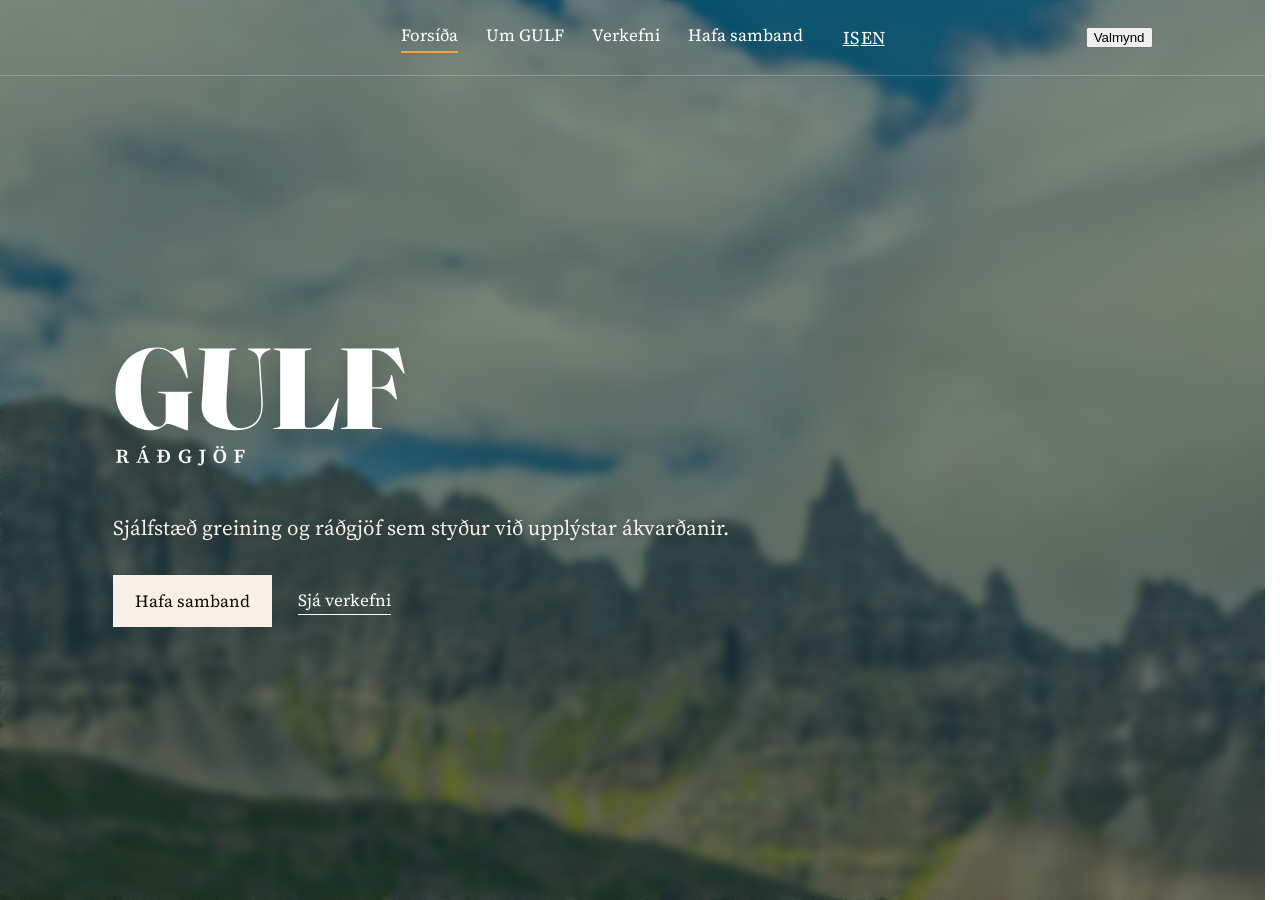
==== src/index.html @ 24c3326d "Name in page titles, LinkedIn on contact page and in structured data Co-Authored-By: Claude Opus 5.5" ====
<!doctype html>
<html lang="is">
<head>
<meta charset="utf-8">
<meta name="viewport" content="width=device-width, initial-scale=1">
<title>GULF ráðgjöf | Gunnar Úlfarsson, hagfræðingur og ráðgjafi</title>
<meta name="description" content="GULF ráðgjöf er ráðgjafarfyrirtæki Gunnars Úlfarssonar hagfræðings, fyrrum aðalhagfræðings Viðskiptaráðs. Efnahagsgreiningar, stefnumótun og stuðningur við ákvarðanir. Independent economic and strategy consulting in Iceland.">
<link rel="canonical" href="https://gulf.is/">
<script type="application/ld+json">{"@context":"https://schema.org","@graph":[{"@type":"ProfessionalService","@id":"https://gulf.is/#gulf","name":"GULF ráðgjöf","url":"https://gulf.is/","email":"gunnar@gulf.is","telephone":"+3548471049","areaServed":"IS","description":"Independent economic and strategy consulting.","founder":{"@id":"https://gulf.is/#gunnar"}},{"@type":"Person","@id":"https://gulf.is/#gunnar","name":"Gunnar Úlfarsson","jobTitle":"Economist and consultant","worksFor":{"@id":"https://gulf.is/#gulf"},"alumniOf":["University of St Andrews","University of Iceland"],"knowsLanguage":["is","en"]}]}</script>
<meta property="og:title" content="GULF ráðgjöf">
<meta property="og:description" content="Independent economic and strategy consulting. Sjálfstæð greining og ráðgjöf sem styður við upplýstar ákvarðanir.">
<meta property="og:type" content="website">
<meta property="og:url" content="https://gulf.is/">
<meta property="og:image" content="https://gulf.is/assets/img/og-image.jpg">
<meta name="twitter:card" content="summary_large_image">
<link rel="icon" href="/favicon.svg" type="image/svg+xml">
<link rel="apple-touch-icon" href="/apple-touch-icon.png">
<meta name="theme-color" content="#0F4C55">
<link rel="stylesheet" href="https://fonts.googleapis.com/css2?family=Fraunces:opsz,wght@9..144,500;9..144,600&family=Source+Serif+4:opsz,wght@8..60,400;8..60,600&display=swap">
<link rel="stylesheet" href="/assets/css/site.css?v=43">
<script src="/assets/js/site.js?v=30" defer></script>
</head>
<body>
<header class="site">
  <div class="wrap">
    <a class="mark" href="#home"><img src="/assets/img/gulf-name.svg" alt="GULF" width="1020" height="305"></a>
    <div class="hright" id="menu">
    <nav class="main" aria-label="Main">
      <a href="#home"><span data-l="en">Home</span><span data-l="is">Forsíða</span></a>
      <a href="#about"><span data-l="en">About</span><span data-l="is">Um GULF</span></a>
      <a href="#cases"><span data-l="en">Cases</span><span data-l="is">Verkefni</span></a>
      <a href="#contact"><span data-l="en">Contact</span><span data-l="is">Hafa samband</span></a>
    </nav>
    <span class="lang" role="group" aria-label="Language"><a href="/" hreflang="is" lang="is" data-set="is">IS</a><a href="/en/" hreflang="en" lang="en" data-set="en">EN</a></span>
    </div>
    <button type="button" class="menu-btn" aria-expanded="false" aria-controls="menu"><i></i><i></i><span class="sr" data-l="en">Menu</span><span class="sr" data-l="is">Valmynd</span></button>
  </div>
</header>

<main>
  <div class="page" id="p-home">
    <section class="hero solo" id="s-home">
      <div class="wrap">
        <div>
          <h1 class="wm"><img src="/assets/img/gulf-wordmark-white.svg" alt="GULF ráðgjöf" width="1020" height="428"></h1>
          <p class="lede"><span data-l="en">Independent economic and strategy consulting.</span><span data-l="is">Sjálfstæð greining og ráðgjöf sem styður við upplýstar ákvarðanir.</span></p>
          <div class="actions">
            <a class="btn" href="#contact"><span data-l="en">Get in touch</span><span data-l="is">Hafa samband</span></a>
            <a class="textlink" href="#cases"><span data-l="en">See selected work</span><span data-l="is">Sjá verkefni</span></a>
          </div>
        </div>
      </div>
    </section>
  </div>
  <div class="page" id="p-about" hidden>
    <section class="sec" id="s-about">
      <div class="wrap">
        <div>
          <h1 class="sr"><span data-l="en">About</span><span data-l="is">Um GULF</span></h1>
          <p class="about-lead"><span data-l="en">GULF works with companies and public bodies on the questions that shape their strategy, bringing independent economic analysis to the decisions that matter.</span><span data-l="is">GULF ráðgjöf veitir greiningu og ráðgjöf sem hjálpar fyrirtækjum og opinberum aðilum að móta stefnu og taka upplýstar ákvarðanir.</span></p>
          <div class="person">
            <h2 class="name">Gunnar Úlfarsson</h2>
            <img class="portrait" src="/assets/img/gunnar.jpg" alt="Gunnar Úlfarsson" width="640" height="800" loading="lazy">
            <div class="bio">
              <p class="b"><span data-l="en">Gunnar Úlfarsson is an economist and the founder of GULF. He has broad experience of economic analysis, the business environment and the workings of central and local government.</span><span data-l="is">Gunnar Úlfarsson er hagfræðingur og stofnandi GULF. Hann hefur víðtæka reynslu af efnahagsgreiningum, rekstrarumhverfi fyrirtækja, og starfsemi ríkis og sveitarfélaga.</span></p>
              <p class="b"><span data-l="en">Gunnar was chief economist of the Iceland Chamber of Commerce and later its deputy director. He has also worked as a consultant at RR ráðgjöf. He holds an MSc in Economics and Finance from the University of St Andrews and a BSc in Economics from the University of Iceland.</span><span data-l="is">Gunnar starfaði sem hagfræðingur Viðskiptaráðs Íslands og síðar sem aðstoðar&shy;framkvæmdastjóri ráðsins. Þá hefur hann starfað sem ráðgjafi hjá RR ráðgjöf. Hann er með meistaragráðu í hagfræði og fjármálum frá St Andrews-háskóla og BS-gráðu í hagfræði frá Háskóla Íslands.</span></p>
              
            </div>
          </div>
        </div>
      </div>
    </section>
  </div>
  <div class="page" id="p-cases" hidden>
    <section class="sec cv" id="s-cases">
      <div class="wrap">
        <div>
          <h1 class="sr"><span data-l="en">Cases</span><span data-l="is">Verkefni</span></h1><p class="cintro"><span data-l="en">Much of GULF’s work is never made public. Here are some examples that have been published on clients’ websites and covered in the media.</span><span data-l="is">Mörg verkefni sem GULF vinnur eru hvergi birt opinberlega. Hér eru dæmi um verkefni sem hafa verið birt á vefsíðum viðskiptavina og fjallað um í fjölmiðlum.</span></p>
          <div class="cases"><article class="cb">
<div class="cb-head"><div><p class="label"><span data-l="en">October 2026</span><span data-l="is">Október 2026</span></p></div>
<div><h2><span data-l="en">Economic impact of a wind farm</span><span data-l="is">Hagræn áhrif vindorkugarðs</span></h2></div>
<div class="cb-fig"><span class="fig"><span data-l="en">ISK 5.5bn</span><span data-l="is">5,5 ma.kr.</span></span><span><span data-l="en">in revenue to the municipality over the life of the project</span><span data-l="is">í tekjur til sveitarfélagsins á líftíma verkefnisins</span></span></div></div>
<div class="cb-body"><dl class="qar"><div><dt><span data-l="en">The question</span><span data-l="is">Spurningin</span></dt><dd><span data-l="en">Qair Ísland plans a wind farm of about 200 MW at Hnotasteinn on Hólaheiði. GULF assessed the economic benefits for the local community, including jobs, revenue and infrastructure in Norðurþing and nearby communities.</span><span data-l="is">Qair Ísland áformar um 200 MW vindorkugarð að Hnotasteini á Hólaheiði. GULF mat efnahagslegan ávinning nærsamfélagsins af verkefninu, þar á meðal áhrif á störf, tekjur og innviði í Norðurþingi og nærliggjandi byggðum.</span></dd></div><div><dt><span data-l="en">Result</span><span data-l="is">Niðurstaða</span></dt><dd><div class="cwrap"><div class="cimgs"><div class="cz" role="button" tabindex="0" aria-pressed="false"><img src="/assets/img/cases/hnotasteinn-15.jpg" width="1467" height="825" loading="lazy" alt="Glæra: störf, tekjur Norðurþings og innviðir"></div><div class="cz" role="button" tabindex="0" aria-pressed="false"><img src="/assets/img/cases/hnotasteinn-34.webp?v=2" width="1920" height="1080" alt="Hreyfimynd: fjölmörg störf gætu skapast til viðbótar í iðnaði vegna orkuframleiðslu Hnotasteins"></div><div class="cz" role="button" tabindex="0" aria-pressed="false"><img src="/assets/img/cases/hnotasteinn-12.jpg" width="1467" height="825" loading="lazy" alt="Glæra: afstaða íbúa til Hnotasteins eftir svæðum"></div></div><button type="button" class="carr prev" aria-label="Fyrri glæra" hidden>&#8249;</button><button type="button" class="carr next" aria-label="Næsta glæra" hidden>&#8250;</button></div><span data-l="en">The wind farm creates about 450 direct person-years of work over its lifetime and brings Norðurþing about ISK 5.5bn in property tax and local income tax. Many indirect and induced jobs would follow on top of that. The project also lays the ground for a stronger grid and better transport in the area, and the added power generation can support new business activity such as data centres and land-based fish farming.</span><span data-l="is">Vindorkugarðurinn skapar um 450 bein ársverk á líftíma sínum og skilar Norðurþingi um 5,5 ma.kr. í fasteignaskatta og útsvarstekjur. Til viðbótar skapast fjölmörg óbein og afleidd störf vegna verkefnisins. Auk þess skapar verkefnið grundvöll fyrir sterkara flutningskerfi og bættar samgöngur á svæðinu. Þá getur aukin orkuöflun stutt við framþróun í atvinnulífi, til dæmis starfsemi eins og gagnaver og landeldi.</span></dd></div><div><dt><span data-l="en">Use</span><span data-l="is">Notkun</span></dt><dd><span data-l="en">The analysis fed into the project’s environmental impact assessment and its open consultation. GULF presented the findings to residents at open meetings in Kópasker and Raufarhöfn.</span><span data-l="is">Greiningin var hluti af umhverfismati verkefnisins og nýttist í opnu samráðsferli. GULF kynnti niðurstöðurnar fyrir íbúum á opnum fundum á Kópaskeri og Raufarhöfn.</span></dd></div></dl><a class="clink" href="https://www.hnotasteinn.is" target="_blank" rel="noopener"><span data-l="en">Read the report</span><span data-l="is">Lesa skýrsluna</span> ↗</a></div>
</article><article class="cb">
<div class="cb-head"><div><p class="label"><span data-l="en">May 2026</span><span data-l="is">Maí 2026</span></p></div>
<div><h2><span data-l="en">The public value of Hugarafl</span><span data-l="is">Samfélagslegt virði Hugarafls</span></h2></div>
<div class="cb-fig"><span class="fig"><span data-l="en">ISK 480m</span><span data-l="is">480 m.kr.</span></span><span><span data-l="en">a year in benefit to the public sector</span><span data-l="is">á ári í ávinning fyrir hið opinbera</span></span></div></div>
<div class="cb-body"><dl class="qar"><div><dt><span data-l="en">The question</span><span data-l="is">Spurningin</span></dt><dd><span data-l="en">Hugarafl is a grassroots organisation of people with mental health challenges, built on recovery-oriented peer support. GULF assessed what its work is worth to the state and municipalities and compared its funding with similar services.</span><span data-l="is">Hugarafl eru grasrótarsamtök fólks með geðrænar áskoranir sem byggja á batamiðaðri jafningjanálgun. GULF mat ávinning ríkis og sveitarfélaga af starfinu og bar fjármögnunina saman við sambærileg úrræði.</span></dd></div><div><dt><span data-l="en">Result</span><span data-l="is">Niðurstaða</span></dt><dd><span data-l="en">The share of users in work, study or other activity rises from 15% to 38% and mental wellbeing improves markedly. The public benefit is about ISK 480m a year, mainly through lower benefit payments and higher tax revenue. Yet funding per user is 55–80% lower than at comparable services.</span><span data-l="is">Hlutfall notenda í virkni fer úr 15% í 38% og andleg líðan batnar verulega. Ávinningur hins opinbera er um 480 m.kr. á ári, einkum vegna lægri bótagreiðslna og aukinna skatttekna. Samt eru framlög á hvern notanda 55–80% lægri en í sambærilegum úrræðum.</span></dd></div><div><dt><span data-l="en">Use</span><span data-l="is">Notkun</span></dt><dd><span data-l="en">The findings were presented at Hugarafl’s open meetings. Since then the report has supported Hugarafl in its dialogue with government, public bodies and the media, with GULF helping to present it.</span><span data-l="is">Niðurstöðurnar voru kynntar á opnum fundum Hugarafls. Síðan hefur skýrslan nýst samtökunum í samskiptum við stjórnvöld, opinbera aðila og fjölmiðla, og GULF hefur meðal annars stutt við kynningu hennar.</span></dd></div></dl><a class="clink" href="https://hugarafl.is/utgefid-efni/virdisgildi-hugarafls" target="_blank" rel="noopener"><span data-l="en">Read the report</span><span data-l="is">Lesa skýrsluna</span> ↗</a></div>
</article></div>
        </div>
      </div>
    </section>
  </div>
  <div class="page" id="p-contact" hidden>
    <section class="sec" id="s-contact">
      <div class="wrap">
        <div>
          <h1 class="sr"><span data-l="en">Contact</span><span data-l="is">Hafa samband</span></h1>
          <dl class="clist">
            <div><dt class="label"><span data-l="en">Email</span><span data-l="is">Netfang</span></dt><dd><a href="mailto:gunnar@gulf.is">gunnar@gulf.is</a></dd></div>
            <div><dt class="label"><span data-l="en">Phone</span><span data-l="is">Sími</span></dt><dd><a href="tel:+3548471049">+354 847 1049</a><a href="tel:+46793155008">+46 79 315 50 08</a></dd></div>
            <div><dt class="label">LinkedIn</dt><dd><a href="https://www.linkedin.com/in/gunnarulfars/" rel="me noopener" target="_blank">linkedin.com/in/gunnarulfars</a></dd></div>
          </dl>
        </div>
      </div>
    </section>
  </div>
</main>

<footer class="site">
  <div class="wrap">
    <span>© 2026 GULF ráðgjöf</span>
  </div>
</footer>
</body>
</html>
---- assets/css/site.css ----
:root {
  --white: #ffffff;
  --paper: #f8f0e6;
  --ink: #100c08;
  --rust: #bc4200;
  --petrol: #0f4c55;
  --saffron: #f2a33a;
  --stone7: #595147;
  --stone5: #91887c;
  --stone2: #e3dbd1;
  --display: "Fraunces", Georgia, "Times New Roman", serif;
  --body: "Source Serif 4", Georgia, "Times New Roman", serif;
  --wrap: 1080px;
  color-scheme: light;
}
* {
  box-sizing: border-box;
}
html {
  scrollbar-gutter: stable;
}
body {
  background: var(--white);
  color: var(--ink);
  font-family: var(--body);
  font-size: 18px;
  line-height: 1.55;
  margin: 0px;
}
a {
  color: inherit;
}
:focus-visible {
  outline: 3px solid var(--rust);
  outline-offset: 3px;
}
.wrap {
  max-width: var(--wrap);
  margin-inline: auto;
  padding-left: max(20px, env(safe-area-inset-left, 0px));
  padding-right: max(20px, env(safe-area-inset-right, 0px));
}
h1,
h2,
h3 {
  font-family: var(--display);
  font-weight: 600;
  text-wrap: balance;
  margin: 0px;
  line-height: 1.1;
}
.label {
  font-size: 13px;
  font-weight: 600;
  letter-spacing: 0.12em;
  text-transform: uppercase;
  color: var(--stone7);
}
header.site {
  border-bottom: 1px solid var(--stone2);
}
header.site .wrap {
  display: flex;
  flex-wrap: wrap;
  gap: 12px 32px;
  align-items: center;
  justify-content: space-between;
  padding-block: 22px;
}
.mark {
  font-family: var(--display);
  font-weight: 600;
  font-size: 30px;
  text-decoration: none;
  letter-spacing: 0.01em;
}
nav.main {
  display: flex;
  flex-wrap: wrap;
  gap: 6px 28px;
  font-size: 17px;
}
nav.main a {
  text-decoration: none;
  padding-bottom: 3px;
  border-bottom: 2px solid transparent;
}
nav.main a[aria-current="page"] {
  border-bottom-color: var(--ink);
}
nav.main a:hover {
  border-bottom-color: var(--stone5);
}
.hero .wrap {
  display: grid;
  grid-template-columns: minmax(0px, 1.5fr) minmax(0px, 1fr);
  gap: 48px;
  align-items: center;
  padding-block: 72px 64px;
}
.hero h1 {
  font-size: clamp(40px, 6vw, 68px);
  letter-spacing: -0.01em;
}
.hero p.lede {
  font-size: 21px;
  color: var(--stone7);
  max-width: 34em;
  margin: 22px 0px 30px;
}
.actions {
  display: flex;
  flex-wrap: wrap;
  gap: 14px 26px;
  align-items: center;
}
.btn {
  display: inline-block;
  background: var(--ink);
  color: var(--white);
  text-decoration: none;
  padding: 13px 22px;
  font-size: 17px;
}
.textlink {
  font-size: 17px;
  text-decoration: none;
  border-bottom: 1px solid currentcolor;
}
.portrait {
  aspect-ratio: 4 / 5;
  max-width: 100%;
  background: var(--paper);
  display: grid;
  place-items: center;
  color: var(--stone7);
  font-size: 15px;
  text-align: center;
  padding: 20px;
}
.cv {
  list-style: none;
  padding: 0px;
  margin: 14px 0px 0px;
}
footer.site {
  border-top: 1px solid var(--stone2);
  margin-top: 24px;
}
footer.site .wrap {
  display: flex;
  flex-wrap: wrap;
  gap: 8px 28px;
  justify-content: space-between;
  padding-block: 28px;
  font-size: 15px;
  color: var(--stone7);
}
footer.site .wrap {
  align-items: baseline;
}
@media (max-width: 760px) {
  .hero .wrap,
  .about,
  .contact {
    grid-template-columns: minmax(0px, 1fr);
    gap: 32px;
  }
  .hero .wrap {
    padding-block: 44px;
  }
  .portrait {
    max-width: 280px;
  }
}
@media (prefers-reduced-motion: no-preference) {
  .page {
    animation: 0.25s ease-out 0s 1 normal none running fade;
  }
  @keyframes fade {
    0% {
      opacity: 0.4;
    }
    100% {
      opacity: 1;
    }
  }
}
.cintro {
  font-size: 19px;
  max-width: 36em;
  margin: -12px 0px 36px;
  color: var(--stone7);
}
.cv .fig {
  font-family: var(--display);
  font-weight: 600;
  line-height: 1;
  color: var(--rust);
  font-variant-numeric: tabular-nums;
}
.cv h3 {
  margin: 0px;
}
.v1list {
  border-top: 3px solid var(--ink);
}
.v1row {
  border-bottom: 1px solid var(--stone2);
}
.v1row summary {
  list-style: none;
  cursor: pointer;
  display: grid;
  grid-template-columns: 200px minmax(0px, 1fr) 220px 24px;
  gap: 28px;
  align-items: start;
  padding: 28px 0px;
}
.v1row summary::-webkit-details-marker {
  display: none;
}
.v1meta {
  display: flex;
  flex-direction: column;
  gap: 6px;
}
.v1client {
  font-size: 15px;
  color: var(--stone7);
}
.v1main {
  display: flex;
  flex-direction: column;
  gap: 8px;
}
.v1main h3 {
  font-size: clamp(21px, 2.3vw, 26px);
}
.v1one {
  font-size: 17px;
  color: var(--stone7);
}
.v1fig {
  display: flex;
  flex-direction: column;
  gap: 6px;
  font-size: 14px;
  line-height: 1.35;
}
.v1fig .fig {
  font-size: 30px;
}
.v1fig-text .fig {
  font-size: 22px;
  line-height: 1.15;
}
.v1more {
  width: 24px;
  height: 24px;
  position: relative;
  margin-top: 4px;
}
.v1more::before,
.v1more::after {
  content: "";
  position: absolute;
  left: 4px;
  right: 4px;
  top: 11px;
  height: 2px;
  background: var(--ink);
  transition: transform 0.2s;
}
.v1more::after {
  transform: rotate(90deg);
}
.v1row[open] .v1more::after {
  transform: rotate(0deg);
}
.v1row summary:hover h3 {
  color: var(--rust);
}
.v1row .qar {
  margin: 0px 0px 32px;
  padding-left: 228px;
}
@media (max-width: 860px) {
  .v1row summary {
    grid-template-columns: minmax(0px, 1fr) 24px;
    gap: 12px 16px;
  }
  .v1meta {
    grid-column: 1 / 2;
    flex-flow: wrap;
    gap: 4px 12px;
    align-items: baseline;
  }
  .v1main {
    grid-column: 1 / 2;
  }
  .v1fig {
    grid-column: 1 / 2;
  }
  .v1more {
    grid-area: 1 / 2;
  }
  .v1row .qar {
    padding-left: 0px;
  }
}
.clist {
  margin: 0px;
  display: grid;
  gap: 28px;
}
.clist > div {
  display: grid;
  gap: 4px;
}
.clist dt {
  margin: 0px;
}
.clist dd {
  margin: 0px;
  display: flex;
  flex-direction: column;
  gap: 2px;
  font-family: var(--body);
  font-size: 20px;
  line-height: 1.45;
}
.clist dd a {
  align-self: flex-start;
  text-decoration: none;
  border-bottom: 1px solid var(--stone2);
  transition:
    border-color 0.15s,
    color 0.15s;
  overflow-wrap: anywhere;
}
.clist dd a:hover {
  color: var(--rust);
  border-bottom-color: var(--rust);
}
#p-about .direct {
  font-family: var(--body);
  font-size: 18px;
  font-weight: 400;
}
body {
  display: flex;
  flex-direction: column;
  min-height: 100svh;
}
body > main {
  flex: 1 0 auto;
}
.hero.solo {
  position: relative;
  overflow: hidden;
  color: rgb(255, 255, 255);
  background: url("../img/hero.jpg") center 78% / cover no-repeat rgb(16, 12, 8);
}
.hero.solo::before {
  content: "";
  position: absolute;
  inset: 0px;
  background:
    linear-gradient(rgba(15, 76, 85, 0.3), rgba(15, 76, 85, 0.3)),
    rgba(16, 12, 8, 0.3);
  -webkit-backdrop-filter: blur(5px);
  backdrop-filter: blur(5px);
}
.hero.solo .wrap {
  position: relative;
  grid-template-columns: minmax(0px, 1fr);
  padding-block: clamp(96px, 12vw, 150px) clamp(150px, 18vw, 230px);
}
.hero.solo h1 {
  color: rgb(255, 255, 255);
  text-shadow: rgba(0, 0, 0, 0.35) 0px 1px 18px;
}
.hero.solo p.lede {
  color: rgb(248, 240, 230);
  text-shadow: rgba(0, 0, 0, 0.4) 0px 1px 10px;
}
.hero.solo .btn {
  background: var(--paper);
  color: var(--ink);
}
.hero.solo .textlink {
  color: rgb(255, 255, 255);
}
.sec .wrap {
  padding-block: 72px;
  display: grid;
  grid-template-columns: 200px minmax(0px, 1fr);
  gap: 24px 48px;
}
.person {
  display: grid;
  grid-template-columns: minmax(0px, 260px) minmax(0px, 1fr);
  gap: 40px;
  align-items: start;
}
.person .name {
  font-family: var(--display);
  font-weight: 600;
  font-size: 26px;
  margin: 0px;
}
.person .role {
  color: var(--stone7);
  margin: 4px 0px 20px;
}
.person p.b {
  margin: 0px 0px 16px;
  max-width: 38em;
}
.direct {
  display: flex;
  flex-wrap: wrap;
  gap: 8px 28px;
  margin-top: 22px;
  font-family: var(--display);
  font-size: 20px;
  font-weight: 500;
}
.direct a,
.cdetails .v a {
  text-decoration: none;
  border-bottom: 1px solid var(--stone5);
}
@media (max-width: 760px) {
  .sec .wrap {
    grid-template-columns: minmax(0px, 1fr);
    padding-block: 52px;
  }
  .person {
    grid-template-columns: minmax(0px, 1fr);
  }
  .person .portrait {
    max-width: 220px;
  }
}
.qar {
  margin: 10px 0px 0px;
  display: grid;
  gap: 14px;
}
.qar dt {
  font-size: 12px;
  font-weight: 600;
  letter-spacing: 0.12em;
  text-transform: uppercase;
  color: var(--stone7);
}
.qar dd {
  margin: 3px 0px 0px;
  max-width: 44em;
}
.sec .wrap {
  grid-template-columns: minmax(0px, 1fr) !important;
}
.ptitle {
  font-size: clamp(36px, 5vw, 54px);
  margin-bottom: 28px;
}
#p-home .hero.solo .wrap {
  padding-block: clamp(110px, 14vw, 180px) clamp(170px, 20vw, 260px);
}
#p-home .hero.solo .wrap.clients-in {
  display: flex;
  flex-direction: row;
  padding-block: 16px;
  padding-top: 16px;
  padding-bottom: 16px;
}
@media (max-width: 600px) {
  #p-home .hero.solo .wrap.clients-in {
    flex-direction: column;
    align-items: flex-start;
    gap: 8px;
  }
}
.clients {
  position: relative;
  z-index: 1;
  background: rgba(16, 12, 8, 0.55);
  border-top: 1px solid rgba(255, 255, 255, 0.18);
}
.clients-in {
  display: flex;
  align-items: center;
  gap: 28px;
  padding-block: 16px;
}
.clabel {
  flex: 0 0 auto;
  font-size: 12px;
  font-weight: 600;
  letter-spacing: 0.12em;
  text-transform: uppercase;
  color: rgba(255, 255, 255, 0.75);
}
.track-wrap {
  flex: 1 1 0%;
  min-width: 0px;
  overflow: hidden;
  -webkit-mask-image: linear-gradient(
    90deg,
    transparent,
    rgb(0, 0, 0) 6%,
    rgb(0, 0, 0) 94%,
    transparent
  );
  mask-image: linear-gradient(
    90deg,
    transparent,
    rgb(0, 0, 0) 6%,
    rgb(0, 0, 0) 94%,
    transparent
  );
}
.track {
  list-style: none;
  margin: 0px;
  padding: 0px;
  display: flex;
  gap: 72px;
  width: max-content;
  animation: 40s linear 0s infinite normal none running roll;
}
.track {
  align-items: center;
  gap: 0px;
}
.track li {
  flex: 0 0 auto;
  background: center center / contain no-repeat;
  margin-right: 72px;
}
@media (prefers-reduced-motion: reduce) {
  .track li {
    margin-right: 0px;
  }
}
.track li a {
  display: block;
  width: 100%;
  height: 100%;
  transition: opacity 0.15s;
}
.track li a:hover {
  opacity: 0.75;
}
.track li.lg-qair {
  background-image: url("../img/clients/qair.svg");
  height: 36px;
  width: 95.2px;
}
.track li.lg-sfs {
  background-image: url("../img/clients/sfs.svg");
  height: 30px;
  width: 148px;
}
.track li.lg-hugarafl {
  background-image: url("../img/clients/hugarafl.svg");
  height: 30px;
  width: 180.3px;
}
.track li.lg-memmm {
  background-image: url("../img/clients/memmm.svg");
  height: 36px;
  width: 129.5px;
}
.track li.lg-raudikrossinn {
  background-image: url("../img/clients/raudikrossinn.svg");
  height: 38px;
  width: 173.6px;
}
.clients:hover .track {
  animation-play-state: paused;
}
@keyframes roll {
  0% {
    transform: translateX(0px);
  }
  100% {
    transform: translateX(-50%);
  }
}
@media (prefers-reduced-motion: reduce) {
  .track {
    animation: auto ease 0s 1 normal none running none;
    flex-wrap: wrap;
    width: auto;
    gap: 12px 32px;
  }
  .track li:nth-child(n + 6) {
    display: none;
  }
  .track-wrap {
    -webkit-mask-image: none;
    mask-image: none;
  }
}
@media (max-width: 600px) {
  .clients-in {
    flex-direction: column;
    align-items: flex-start;
    gap: 8px;
  }
  .track-wrap {
    width: 100%;
  }
}
#p-home .hero.solo .wrap:not(.clients-in) {
  padding-block: clamp(110px, 14vw, 180px) clamp(130px, 16vw, 210px);
}
body.home header.site {
  position: absolute;
  top: 0px;
  left: 0px;
  right: 0px;
  z-index: 5;
  background: transparent;
  border-bottom-color: rgba(255, 255, 255, 0.22);
  color: rgb(255, 255, 255);
}
body.home header.site .mark {
  color: rgb(255, 255, 255);
}
body.home nav.main a[aria-current="page"] {
  border-bottom-color: var(--saffron);
}
body.home nav.main a:hover {
  border-bottom-color: rgba(255, 255, 255, 0.6);
}
#p-home .hero.solo {
  min-height: 100svh;
  display: flex;
  flex-direction: column;
}
#p-home .hero.solo > .wrap:not(.clients-in) {
  flex: 1 1 0%;
  display: flex;
  align-items: center;
  width: 100%;
  padding-block: clamp(120px, 16vh, 170px) clamp(48px, 8vh, 96px);
}
#p-home .hero.solo .clients {
  flex: 0 0 auto;
}
body.home footer.site {
  margin-top: 0px;
}
html:not([lang="is"]) [data-l="is"],
html[lang="is"] [data-l="en"] {
  display: none;
}
.lang {
  display: inline-flex;
  gap: 2px;
  margin-left: 6px;
  align-items: center;
}
.lang button {
  font-style: inherit;
  font-variant: inherit;
  font-weight: inherit;
  font-stretch: inherit;
  line-height: inherit;
  font-family: inherit;
  font-optical-sizing: inherit;
  font-size-adjust: inherit;
  font-kerning: inherit;
  font-feature-settings: inherit;
  font-variation-settings: inherit;
  font-size: 14px;
  letter-spacing: 0.06em;
  background: none;
  border: 0px;
  color: inherit;
  opacity: 0.6;
  padding: 2px 5px;
  cursor: pointer;
}
.lang button[aria-pressed="true"] {
  opacity: 1;
  text-decoration: underline;
  text-underline-offset: 4px;
}
.lang button:hover {
  opacity: 1;
}
.hero.solo h1.wm {
  display: flex;
  flex-direction: column;
  gap: 0px;
  line-height: 0.92;
  text-shadow: rgba(0, 0, 0, 0.3) 0px 1px 24px;
}
.hero.solo h1.wm + p.lede {
  margin-top: 30px;
}
body.home header.site .mark {
  visibility: hidden;
}
.hero.solo h1.wm {
  display: block;
  margin: 0px;
}
.hero.solo h1.wm img {
  display: block;
  width: clamp(170px, 23vw, 310px);
  height: auto;
  filter: drop-shadow(rgba(0, 0, 0, 0.25) 0px 1px 18px);
}
.hero.solo h1.wm + p.lede {
  margin-top: clamp(28px, 4vw, 44px);
}
#p-home p.lede {
  max-width: 41em;
}
#p-home p.lede {
  display: grid;
}
#p-home p.lede > [data-l] {
  grid-area: 1 / 1;
  display: block;
}
html:not([lang="is"]) #p-home p.lede > [data-l="is"],
html[lang="is"] #p-home p.lede > [data-l="en"] {
  display: block;
  visibility: hidden;
}
header.site .mark {
  display: block;
  line-height: 0;
}
header.site .mark img {
  height: 26px;
  width: auto;
}
.hright {
  display: flex;
  align-items: center;
  gap: 12px 34px;
}
@media (max-width: 640px) {
  header.site .wrap {
    display: grid;
    grid-template-columns: 1fr auto;
    grid-template-areas: "mark lang" "nav nav";
    gap: 14px 12px;
    padding-block: 16px 12px;
  }
  .hright {
    display: contents;
  }
  header.site .mark {
    grid-area: mark;
  }
  header.site .mark img {
    height: 22px;
  }
  .lang {
    grid-area: lang;
    margin-left: 0px;
  }
  nav.main {
    grid-area: nav;
    flex-wrap: nowrap;
    justify-content: space-between;
    gap: 0px 10px;
    font-size: clamp(13.5px, 4vw, 15.5px);
    overflow-x: auto;
    scrollbar-width: none;
  }
  nav.main a {
    white-space: nowrap;
  }
  #p-home .hero.solo > .wrap:not(.clients-in) {
    padding-top: 118px;
  }
}
footer.site {
  border-top: 0px;
  background: transparent;
}
footer.site .wrap {
  padding-block: 18px 22px;
  font-size: 14px;
  color: var(--stone5);
}
body.home footer.site {
  display: none;
}
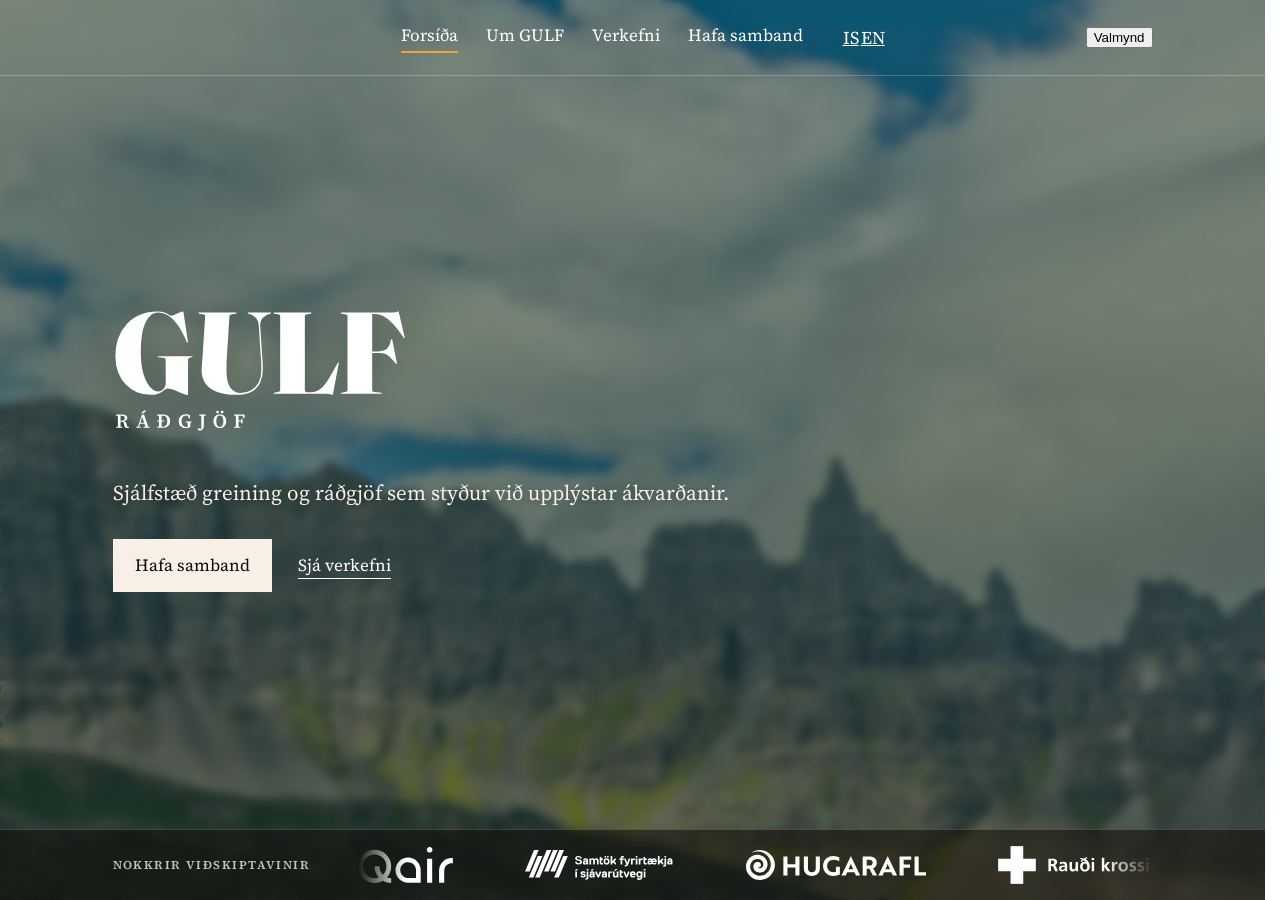
==== commit 385adb65: "Client logo bar back, on test.gulf.is only test.gulf.is serves a test build (public/_test/) instead " ====
--- a/src/index.html
+++ b/src/index.html
@@ -17,7 +17,7 @@
 <link rel="apple-touch-icon" href="/apple-touch-icon.png">
 <meta name="theme-color" content="#0F4C55">
 <link rel="stylesheet" href="https://fonts.googleapis.com/css2?family=Fraunces:opsz,wght@9..144,500;9..144,600&family=Source+Serif+4:opsz,wght@8..60,400;8..60,600&display=swap">
-<link rel="stylesheet" href="/assets/css/site.css?v=43">
+<link rel="stylesheet" href="/assets/css/site.css?v=44">
 <script src="/assets/js/site.js?v=30" defer></script>
 </head>
 <body>
@@ -50,6 +50,14 @@
           </div>
         </div>
       </div>
+      <!--test-only-->
+      <div class="clients" aria-label="Selected clients">
+        <div class="wrap clients-in">
+          <span class="clabel"><span data-l="en">Selected clients</span><span data-l="is">Nokkrir viðskiptavinir</span></span>
+          <div class="track-wrap"><ul class="track"><li class="lg-qair"><a href="https://qair.is/" target="_blank" rel="noopener" aria-label="Qair"></a></li><li class="lg-sfs"><a href="https://sfs.is/" target="_blank" rel="noopener" aria-label="SFS"></a></li><li class="lg-hugarafl"><a href="https://hugarafl.is/" target="_blank" rel="noopener" aria-label="Hugarafl"></a></li><li class="lg-raudikrossinn"><a href="https://www.raudikrossinn.is/" target="_blank" rel="noopener" aria-label="Rauði krossinn"></a></li><li class="lg-memmm"><a href="https://memmm.is/" target="_blank" rel="noopener" aria-label="Memmm"></a></li><li class="lg-qair"><a href="https://qair.is/" target="_blank" rel="noopener" aria-label="Qair" tabindex="-1" aria-hidden="true"></a></li><li class="lg-sfs"><a href="https://sfs.is/" target="_blank" rel="noopener" aria-label="SFS" tabindex="-1" aria-hidden="true"></a></li><li class="lg-hugarafl"><a href="https://hugarafl.is/" target="_blank" rel="noopener" aria-label="Hugarafl" tabindex="-1" aria-hidden="true"></a></li><li class="lg-raudikrossinn"><a href="https://www.raudikrossinn.is/" target="_blank" rel="noopener" aria-label="Rauði krossinn" tabindex="-1" aria-hidden="true"></a></li><li class="lg-memmm"><a href="https://memmm.is/" target="_blank" rel="noopener" aria-label="Memmm" tabindex="-1" aria-hidden="true"></a></li><li class="lg-qair"><a href="https://qair.is/" target="_blank" rel="noopener" aria-label="Qair" tabindex="-1" aria-hidden="true"></a></li><li class="lg-sfs"><a href="https://sfs.is/" target="_blank" rel="noopener" aria-label="SFS" tabindex="-1" aria-hidden="true"></a></li><li class="lg-hugarafl"><a href="https://hugarafl.is/" target="_blank" rel="noopener" aria-label="Hugarafl" tabindex="-1" aria-hidden="true"></a></li><li class="lg-raudikrossinn"><a href="https://www.raudikrossinn.is/" target="_blank" rel="noopener" aria-label="Rauði krossinn" tabindex="-1" aria-hidden="true"></a></li><li class="lg-memmm"><a href="https://memmm.is/" target="_blank" rel="noopener" aria-label="Memmm" tabindex="-1" aria-hidden="true"></a></li><li class="lg-qair"><a href="https://qair.is/" target="_blank" rel="noopener" aria-label="Qair" tabindex="-1" aria-hidden="true"></a></li><li class="lg-sfs"><a href="https://sfs.is/" target="_blank" rel="noopener" aria-label="SFS" tabindex="-1" aria-hidden="true"></a></li><li class="lg-hugarafl"><a href="https://hugarafl.is/" target="_blank" rel="noopener" aria-label="Hugarafl" tabindex="-1" aria-hidden="true"></a></li><li class="lg-raudikrossinn"><a href="https://www.raudikrossinn.is/" target="_blank" rel="noopener" aria-label="Rauði krossinn" tabindex="-1" aria-hidden="true"></a></li><li class="lg-memmm"><a href="https://memmm.is/" target="_blank" rel="noopener" aria-label="Memmm" tabindex="-1" aria-hidden="true"></a></li><li class="lg-qair"><a href="https://qair.is/" target="_blank" rel="noopener" aria-label="Qair" tabindex="-1" aria-hidden="true"></a></li><li class="lg-sfs"><a href="https://sfs.is/" target="_blank" rel="noopener" aria-label="SFS" tabindex="-1" aria-hidden="true"></a></li><li class="lg-hugarafl"><a href="https://hugarafl.is/" target="_blank" rel="noopener" aria-label="Hugarafl" tabindex="-1" aria-hidden="true"></a></li><li class="lg-raudikrossinn"><a href="https://www.raudikrossinn.is/" target="_blank" rel="noopener" aria-label="Rauði krossinn" tabindex="-1" aria-hidden="true"></a></li><li class="lg-memmm"><a href="https://memmm.is/" target="_blank" rel="noopener" aria-label="Memmm" tabindex="-1" aria-hidden="true"></a></li><li class="lg-qair"><a href="https://qair.is/" target="_blank" rel="noopener" aria-label="Qair" tabindex="-1" aria-hidden="true"></a></li><li class="lg-sfs"><a href="https://sfs.is/" target="_blank" rel="noopener" aria-label="SFS" tabindex="-1" aria-hidden="true"></a></li><li class="lg-hugarafl"><a href="https://hugarafl.is/" target="_blank" rel="noopener" aria-label="Hugarafl" tabindex="-1" aria-hidden="true"></a></li><li class="lg-raudikrossinn"><a href="https://www.raudikrossinn.is/" target="_blank" rel="noopener" aria-label="Rauði krossinn" tabindex="-1" aria-hidden="true"></a></li><li class="lg-memmm"><a href="https://memmm.is/" target="_blank" rel="noopener" aria-label="Memmm" tabindex="-1" aria-hidden="true"></a></li></ul></div>
+        </div>
+      </div>
+      <!--/test-only-->
     </section>
   </div>
   <div class="page" id="p-about" hidden>
@@ -96,7 +104,7 @@
       <div class="wrap">
         <div>
           <h1 class="sr"><span data-l="en">Contact</span><span data-l="is">Hafa samband</span></h1>
-          <dl class="clist">
+          <dl class="clist" data-nosnippet>
             <div><dt class="label"><span data-l="en">Email</span><span data-l="is">Netfang</span></dt><dd><a href="mailto:gunnar@gulf.is">gunnar@gulf.is</a></dd></div>
             <div><dt class="label"><span data-l="en">Phone</span><span data-l="is">Sími</span></dt><dd><a href="tel:+3548471049">+354 847 1049</a><a href="tel:+46793155008">+46 79 315 50 08</a></dd></div>
             <div><dt class="label">LinkedIn</dt><dd><a href="https://www.linkedin.com/in/gunnarulfars/" rel="me noopener" target="_blank">linkedin.com/in/gunnarulfars</a></dd></div>
@@ -107,7 +115,7 @@
   </div>
 </main>
 
-<footer class="site">
+<footer class="site" data-nosnippet>
   <div class="wrap">
     <span>© 2026 GULF ráðgjöf</span>
   </div>
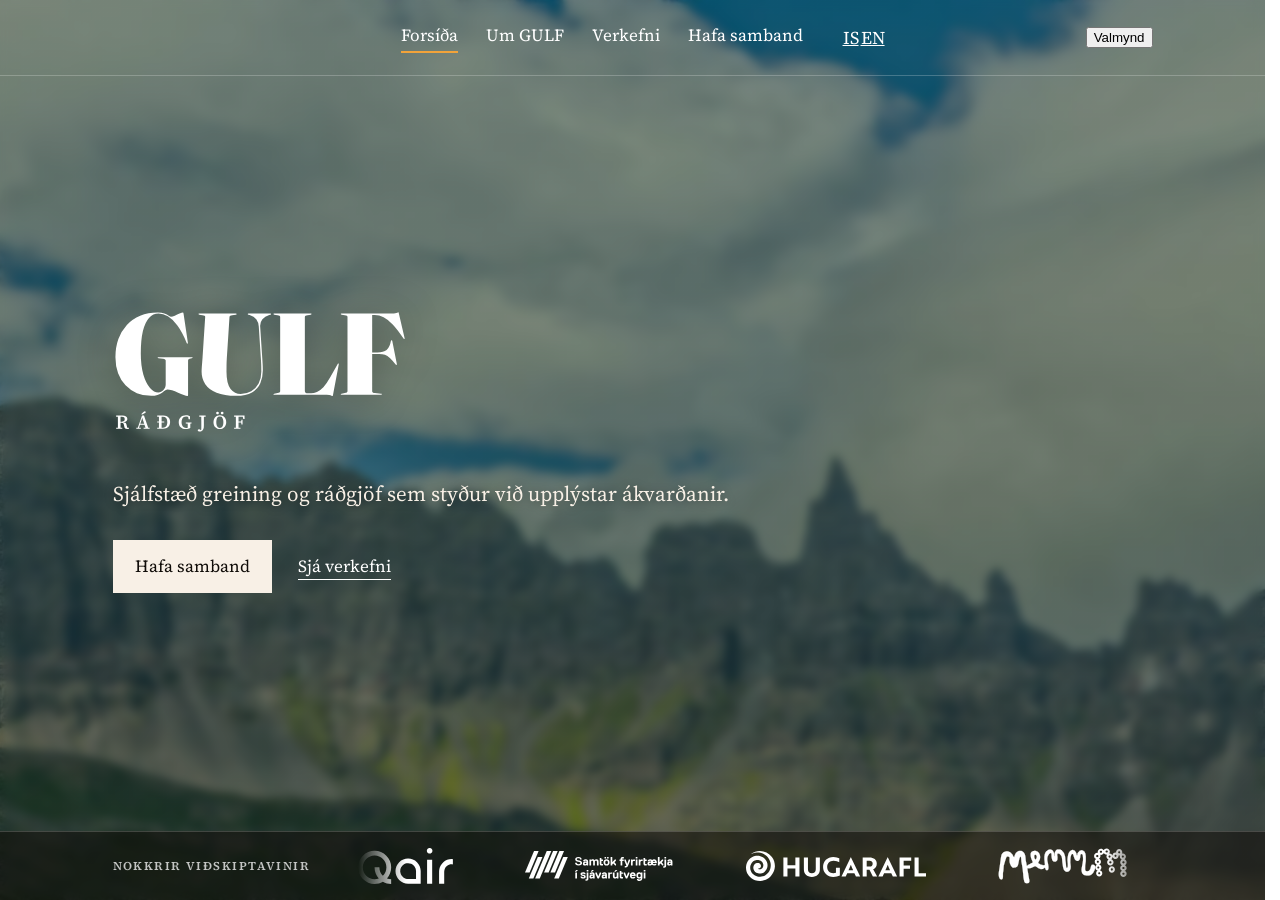
==== commit ff0f999d: "Go live: client logo bar and test-only tweaks on gulf.is, without Rauði krossinn Co-Authored-By: Cla" ====
--- a/src/index.html
+++ b/src/index.html
@@ -17,8 +17,9 @@
 <link rel="apple-touch-icon" href="/apple-touch-icon.png">
 <meta name="theme-color" content="#0F4C55">
 <link rel="stylesheet" href="https://fonts.googleapis.com/css2?family=Fraunces:opsz,wght@9..144,500;9..144,600&family=Source+Serif+4:opsz,wght@8..60,400;8..60,600&display=swap">
-<link rel="stylesheet" href="/assets/css/site.css?v=44">
-<script src="/assets/js/site.js?v=30" defer></script>
+<link rel="stylesheet" href="/assets/css/site.css?v=45">
+<script src="/assets/js/site.js?v=31" defer></script>
+<style>.cz::after,.ico{display:none}</style>
 </head>
 <body>
 <header class="site">
@@ -50,14 +51,12 @@
           </div>
         </div>
       </div>
-      <!--test-only-->
       <div class="clients" aria-label="Selected clients">
         <div class="wrap clients-in">
           <span class="clabel"><span data-l="en">Selected clients</span><span data-l="is">Nokkrir viðskiptavinir</span></span>
-          <div class="track-wrap"><ul class="track"><li class="lg-qair"><a href="https://qair.is/" target="_blank" rel="noopener" aria-label="Qair"></a></li><li class="lg-sfs"><a href="https://sfs.is/" target="_blank" rel="noopener" aria-label="SFS"></a></li><li class="lg-hugarafl"><a href="https://hugarafl.is/" target="_blank" rel="noopener" aria-label="Hugarafl"></a></li><li class="lg-raudikrossinn"><a href="https://www.raudikrossinn.is/" target="_blank" rel="noopener" aria-label="Rauði krossinn"></a></li><li class="lg-memmm"><a href="https://memmm.is/" target="_blank" rel="noopener" aria-label="Memmm"></a></li><li class="lg-qair"><a href="https://qair.is/" target="_blank" rel="noopener" aria-label="Qair" tabindex="-1" aria-hidden="true"></a></li><li class="lg-sfs"><a href="https://sfs.is/" target="_blank" rel="noopener" aria-label="SFS" tabindex="-1" aria-hidden="true"></a></li><li class="lg-hugarafl"><a href="https://hugarafl.is/" target="_blank" rel="noopener" aria-label="Hugarafl" tabindex="-1" aria-hidden="true"></a></li><li class="lg-raudikrossinn"><a href="https://www.raudikrossinn.is/" target="_blank" rel="noopener" aria-label="Rauði krossinn" tabindex="-1" aria-hidden="true"></a></li><li class="lg-memmm"><a href="https://memmm.is/" target="_blank" rel="noopener" aria-label="Memmm" tabindex="-1" aria-hidden="true"></a></li><li class="lg-qair"><a href="https://qair.is/" target="_blank" rel="noopener" aria-label="Qair" tabindex="-1" aria-hidden="true"></a></li><li class="lg-sfs"><a href="https://sfs.is/" target="_blank" rel="noopener" aria-label="SFS" tabindex="-1" aria-hidden="true"></a></li><li class="lg-hugarafl"><a href="https://hugarafl.is/" target="_blank" rel="noopener" aria-label="Hugarafl" tabindex="-1" aria-hidden="true"></a></li><li class="lg-raudikrossinn"><a href="https://www.raudikrossinn.is/" target="_blank" rel="noopener" aria-label="Rauði krossinn" tabindex="-1" aria-hidden="true"></a></li><li class="lg-memmm"><a href="https://memmm.is/" target="_blank" rel="noopener" aria-label="Memmm" tabindex="-1" aria-hidden="true"></a></li><li class="lg-qair"><a href="https://qair.is/" target="_blank" rel="noopener" aria-label="Qair" tabindex="-1" aria-hidden="true"></a></li><li class="lg-sfs"><a href="https://sfs.is/" target="_blank" rel="noopener" aria-label="SFS" tabindex="-1" aria-hidden="true"></a></li><li class="lg-hugarafl"><a href="https://hugarafl.is/" target="_blank" rel="noopener" aria-label="Hugarafl" tabindex="-1" aria-hidden="true"></a></li><li class="lg-raudikrossinn"><a href="https://www.raudikrossinn.is/" target="_blank" rel="noopener" aria-label="Rauði krossinn" tabindex="-1" aria-hidden="true"></a></li><li class="lg-memmm"><a href="https://memmm.is/" target="_blank" rel="noopener" aria-label="Memmm" tabindex="-1" aria-hidden="true"></a></li><li class="lg-qair"><a href="https://qair.is/" target="_blank" rel="noopener" aria-label="Qair" tabindex="-1" aria-hidden="true"></a></li><li class="lg-sfs"><a href="https://sfs.is/" target="_blank" rel="noopener" aria-label="SFS" tabindex="-1" aria-hidden="true"></a></li><li class="lg-hugarafl"><a href="https://hugarafl.is/" target="_blank" rel="noopener" aria-label="Hugarafl" tabindex="-1" aria-hidden="true"></a></li><li class="lg-raudikrossinn"><a href="https://www.raudikrossinn.is/" target="_blank" rel="noopener" aria-label="Rauði krossinn" tabindex="-1" aria-hidden="true"></a></li><li class="lg-memmm"><a href="https://memmm.is/" target="_blank" rel="noopener" aria-label="Memmm" tabindex="-1" aria-hidden="true"></a></li><li class="lg-qair"><a href="https://qair.is/" target="_blank" rel="noopener" aria-label="Qair" tabindex="-1" aria-hidden="true"></a></li><li class="lg-sfs"><a href="https://sfs.is/" target="_blank" rel="noopener" aria-label="SFS" tabindex="-1" aria-hidden="true"></a></li><li class="lg-hugarafl"><a href="https://hugarafl.is/" target="_blank" rel="noopener" aria-label="Hugarafl" tabindex="-1" aria-hidden="true"></a></li><li class="lg-raudikrossinn"><a href="https://www.raudikrossinn.is/" target="_blank" rel="noopener" aria-label="Rauði krossinn" tabindex="-1" aria-hidden="true"></a></li><li class="lg-memmm"><a href="https://memmm.is/" target="_blank" rel="noopener" aria-label="Memmm" tabindex="-1" aria-hidden="true"></a></li></ul></div>
+          <div class="track-wrap"><ul class="track"><li class="lg-qair"><a href="https://qair.is/" target="_blank" rel="noopener" aria-label="Qair"></a></li><li class="lg-sfs"><a href="https://sfs.is/" target="_blank" rel="noopener" aria-label="SFS"></a></li><li class="lg-hugarafl"><a href="https://hugarafl.is/" target="_blank" rel="noopener" aria-label="Hugarafl"></a></li><li class="lg-memmm"><a href="https://memmm.is/" target="_blank" rel="noopener" aria-label="Memmm"></a></li><li class="lg-qair"><a href="https://qair.is/" target="_blank" rel="noopener" aria-label="Qair" tabindex="-1" aria-hidden="true"></a></li><li class="lg-sfs"><a href="https://sfs.is/" target="_blank" rel="noopener" aria-label="SFS" tabindex="-1" aria-hidden="true"></a></li><li class="lg-hugarafl"><a href="https://hugarafl.is/" target="_blank" rel="noopener" aria-label="Hugarafl" tabindex="-1" aria-hidden="true"></a></li><li class="lg-memmm"><a href="https://memmm.is/" target="_blank" rel="noopener" aria-label="Memmm" tabindex="-1" aria-hidden="true"></a></li><li class="lg-qair"><a href="https://qair.is/" target="_blank" rel="noopener" aria-label="Qair" tabindex="-1" aria-hidden="true"></a></li><li class="lg-sfs"><a href="https://sfs.is/" target="_blank" rel="noopener" aria-label="SFS" tabindex="-1" aria-hidden="true"></a></li><li class="lg-hugarafl"><a href="https://hugarafl.is/" target="_blank" rel="noopener" aria-label="Hugarafl" tabindex="-1" aria-hidden="true"></a></li><li class="lg-memmm"><a href="https://memmm.is/" target="_blank" rel="noopener" aria-label="Memmm" tabindex="-1" aria-hidden="true"></a></li><li class="lg-qair"><a href="https://qair.is/" target="_blank" rel="noopener" aria-label="Qair" tabindex="-1" aria-hidden="true"></a></li><li class="lg-sfs"><a href="https://sfs.is/" target="_blank" rel="noopener" aria-label="SFS" tabindex="-1" aria-hidden="true"></a></li><li class="lg-hugarafl"><a href="https://hugarafl.is/" target="_blank" rel="noopener" aria-label="Hugarafl" tabindex="-1" aria-hidden="true"></a></li><li class="lg-memmm"><a href="https://memmm.is/" target="_blank" rel="noopener" aria-label="Memmm" tabindex="-1" aria-hidden="true"></a></li><li class="lg-qair"><a href="https://qair.is/" target="_blank" rel="noopener" aria-label="Qair" tabindex="-1" aria-hidden="true"></a></li><li class="lg-sfs"><a href="https://sfs.is/" target="_blank" rel="noopener" aria-label="SFS" tabindex="-1" aria-hidden="true"></a></li><li class="lg-hugarafl"><a href="https://hugarafl.is/" target="_blank" rel="noopener" aria-label="Hugarafl" tabindex="-1" aria-hidden="true"></a></li><li class="lg-memmm"><a href="https://memmm.is/" target="_blank" rel="noopener" aria-label="Memmm" tabindex="-1" aria-hidden="true"></a></li><li class="lg-qair"><a href="https://qair.is/" target="_blank" rel="noopener" aria-label="Qair" tabindex="-1" aria-hidden="true"></a></li><li class="lg-sfs"><a href="https://sfs.is/" target="_blank" rel="noopener" aria-label="SFS" tabindex="-1" aria-hidden="true"></a></li><li class="lg-hugarafl"><a href="https://hugarafl.is/" target="_blank" rel="noopener" aria-label="Hugarafl" tabindex="-1" aria-hidden="true"></a></li><li class="lg-memmm"><a href="https://memmm.is/" target="_blank" rel="noopener" aria-label="Memmm" tabindex="-1" aria-hidden="true"></a></li></ul></div>
         </div>
       </div>
-      <!--/test-only-->
     </section>
   </div>
   <div class="page" id="p-about" hidden>
@@ -65,13 +64,13 @@
       <div class="wrap">
         <div>
           <h1 class="sr"><span data-l="en">About</span><span data-l="is">Um GULF</span></h1>
-          <p class="about-lead"><span data-l="en">GULF works with companies and public bodies on the questions that shape their strategy, bringing independent economic analysis to the decisions that matter.</span><span data-l="is">GULF ráðgjöf veitir greiningu og ráðgjöf sem hjálpar fyrirtækjum og opinberum aðilum að móta stefnu og taka upplýstar ákvarðanir.</span></p>
+          <p class="about-lead"><span data-l="en">GULF advisory offers analysis and advice that help companies and public bodies make well-informed decisions.</span><span data-l="is">GULF ráðgjöf veitir greiningu og ráðgjöf sem hjálpar fyrirtækjum og opinberum aðilum að móta stefnu og taka upplýstar ákvarðanir.</span></p>
           <div class="person">
             <h2 class="name">Gunnar Úlfarsson</h2>
             <img class="portrait" src="/assets/img/gunnar.jpg" alt="Gunnar Úlfarsson" width="640" height="800" loading="lazy">
             <div class="bio">
-              <p class="b"><span data-l="en">Gunnar Úlfarsson is an economist and the founder of GULF. He has broad experience of economic analysis, the business environment and the workings of central and local government.</span><span data-l="is">Gunnar Úlfarsson er hagfræðingur og stofnandi GULF. Hann hefur víðtæka reynslu af efnahagsgreiningum, rekstrarumhverfi fyrirtækja, og starfsemi ríkis og sveitarfélaga.</span></p>
-              <p class="b"><span data-l="en">Gunnar was chief economist of the Iceland Chamber of Commerce and later its deputy director. He has also worked as a consultant at RR ráðgjöf. He holds an MSc in Economics and Finance from the University of St Andrews and a BSc in Economics from the University of Iceland.</span><span data-l="is">Gunnar starfaði sem hagfræðingur Viðskiptaráðs Íslands og síðar sem aðstoðar&shy;framkvæmdastjóri ráðsins. Þá hefur hann starfað sem ráðgjafi hjá RR ráðgjöf. Hann er með meistaragráðu í hagfræði og fjármálum frá St Andrews-háskóla og BS-gráðu í hagfræði frá Háskóla Íslands.</span></p>
+              <p class="b"><span data-l="en">Gunnar Úlfarsson is an economist and founder of GULF. He advises businesses and policymakers on economic, policy and strategic issues, drawing on experience across both the private and public sectors.</span><span data-l="is">Gunnar Úlfarsson er hagfræðingur og stofnandi GULF. Hann hefur víðtæka reynslu af efnahagsgreiningum, rekstrarumhverfi fyrirtækja, og starfsemi ríkis og sveitarfélaga.</span></p>
+              <p class="b"><span data-l="en">Gunnar was chief economist of the Iceland Chamber of Commerce and later its deputy director. He has also worked as a consultant at RR ráðgjöf, since acquired by KPMG Iceland. He holds an MSc in Economics and Finance from the University of St Andrews and a BSc in Economics from the University of Iceland.</span><span data-l="is">Gunnar starfaði sem hagfræðingur Viðskiptaráðs Íslands og síðar sem aðstoðar&shy;framkvæmdastjóri ráðsins. Þá hefur hann starfað sem ráðgjafi hjá RR ráðgjöf, sem er nú hluti af KPMG Ísland. Hann er með MSc-gráðu í hagfræði og fjármálum frá St Andrews-háskóla og BSc-gráðu í hagfræði frá Háskóla Íslands.</span></p>
               
             </div>
           </div>
@@ -83,17 +82,17 @@
     <section class="sec cv" id="s-cases">
       <div class="wrap">
         <div>
-          <h1 class="sr"><span data-l="en">Cases</span><span data-l="is">Verkefni</span></h1><p class="cintro"><span data-l="en">Much of GULF’s work is never made public. Here are some examples that have been published on clients’ websites and covered in the media.</span><span data-l="is">Mörg verkefni sem GULF vinnur eru hvergi birt opinberlega. Hér eru dæmi um verkefni sem hafa verið birt á vefsíðum viðskiptavina og fjallað um í fjölmiðlum.</span></p>
+          <h1 class="sr"><span data-l="en">Cases</span><span data-l="is">Verkefni</span></h1><p class="cintro"><span data-l="en">Below are examples of projects that have been published on clients’ websites and presented publicly.</span><span data-l="is">Hér eru dæmi um verkefni sem hafa verið birt á vefsíðum viðskiptavina og fjallað um opinberlega.</span></p>
           <div class="cases"><article class="cb">
 <div class="cb-head"><div><p class="label"><span data-l="en">October 2026</span><span data-l="is">Október 2026</span></p></div>
 <div><h2><span data-l="en">Economic impact of a wind farm</span><span data-l="is">Hagræn áhrif vindorkugarðs</span></h2></div>
-<div class="cb-fig"><span class="fig"><span data-l="en">ISK 5.5bn</span><span data-l="is">5,5 ma.kr.</span></span><span><span data-l="en">in revenue to the municipality over the life of the project</span><span data-l="is">í tekjur til sveitarfélagsins á líftíma verkefnisins</span></span></div></div>
-<div class="cb-body"><dl class="qar"><div><dt><span data-l="en">The question</span><span data-l="is">Spurningin</span></dt><dd><span data-l="en">Qair Ísland plans a wind farm of about 200 MW at Hnotasteinn on Hólaheiði. GULF assessed the economic benefits for the local community, including jobs, revenue and infrastructure in Norðurþing and nearby communities.</span><span data-l="is">Qair Ísland áformar um 200 MW vindorkugarð að Hnotasteini á Hólaheiði. GULF mat efnahagslegan ávinning nærsamfélagsins af verkefninu, þar á meðal áhrif á störf, tekjur og innviði í Norðurþingi og nærliggjandi byggðum.</span></dd></div><div><dt><span data-l="en">Result</span><span data-l="is">Niðurstaða</span></dt><dd><div class="cwrap"><div class="cimgs"><div class="cz" role="button" tabindex="0" aria-pressed="false"><img src="/assets/img/cases/hnotasteinn-15.jpg" width="1467" height="825" loading="lazy" alt="Glæra: störf, tekjur Norðurþings og innviðir"></div><div class="cz" role="button" tabindex="0" aria-pressed="false"><img src="/assets/img/cases/hnotasteinn-34.webp?v=2" width="1920" height="1080" alt="Hreyfimynd: fjölmörg störf gætu skapast til viðbótar í iðnaði vegna orkuframleiðslu Hnotasteins"></div><div class="cz" role="button" tabindex="0" aria-pressed="false"><img src="/assets/img/cases/hnotasteinn-12.jpg" width="1467" height="825" loading="lazy" alt="Glæra: afstaða íbúa til Hnotasteins eftir svæðum"></div></div><button type="button" class="carr prev" aria-label="Fyrri glæra" hidden>&#8249;</button><button type="button" class="carr next" aria-label="Næsta glæra" hidden>&#8250;</button></div><span data-l="en">The wind farm creates about 450 direct person-years of work over its lifetime and brings Norðurþing about ISK 5.5bn in property tax and local income tax. Many indirect and induced jobs would follow on top of that. The project also lays the ground for a stronger grid and better transport in the area, and the added power generation can support new business activity such as data centres and land-based fish farming.</span><span data-l="is">Vindorkugarðurinn skapar um 450 bein ársverk á líftíma sínum og skilar Norðurþingi um 5,5 ma.kr. í fasteignaskatta og útsvarstekjur. Til viðbótar skapast fjölmörg óbein og afleidd störf vegna verkefnisins. Auk þess skapar verkefnið grundvöll fyrir sterkara flutningskerfi og bættar samgöngur á svæðinu. Þá getur aukin orkuöflun stutt við framþróun í atvinnulífi, til dæmis starfsemi eins og gagnaver og landeldi.</span></dd></div><div><dt><span data-l="en">Use</span><span data-l="is">Notkun</span></dt><dd><span data-l="en">The analysis fed into the project’s environmental impact assessment and its open consultation. GULF presented the findings to residents at open meetings in Kópasker and Raufarhöfn.</span><span data-l="is">Greiningin var hluti af umhverfismati verkefnisins og nýttist í opnu samráðsferli. GULF kynnti niðurstöðurnar fyrir íbúum á opnum fundum á Kópaskeri og Raufarhöfn.</span></dd></div></dl><a class="clink" href="https://www.hnotasteinn.is" target="_blank" rel="noopener"><span data-l="en">Read the report</span><span data-l="is">Lesa skýrsluna</span> ↗</a></div>
+<div class="cb-fig"><span class="fig"><span data-l="en">ISK 5.5bn</span><span data-l="is">5,5 ma.kr.</span></span><span><span data-l="en">in revenue to the municipality</span><span data-l="is">í tekjur til sveitarfélagsins</span></span></div></div>
+<div class="cb-body"><dl class="qar"><div><dt><span data-l="en">The question</span><span data-l="is">Spurningin</span></dt><dd><span data-l="en">Qair Ísland plans a wind farm of about 200 MW at Hnotasteinn on Hólaheiði. GULF assessed the economic benefits for the local community, including jobs, revenue and infrastructure in Norðurþing and nearby communities.</span><span data-l="is">Qair Ísland áformar um 200 MW vindorkugarð að Hnotasteini á Hólaheiði. GULF mat efnahagslegan ávinning nærsamfélagsins af verkefninu, þar á meðal áhrif á störf, tekjur og innviði í Norðurþingi og nærliggjandi byggðum.</span></dd></div><div><dt><span data-l="en">Result</span><span data-l="is">Niðurstaða</span></dt><dd><div class="cwrap"><div class="cimgs"><div class="cz" role="button" tabindex="0" aria-pressed="false"><img src="/assets/img/cases/hnotasteinn-15.jpg" width="1467" height="825" loading="lazy" alt="Glæra: störf, tekjur Norðurþings og innviðir"></div><div class="cz" role="button" tabindex="0" aria-pressed="false"><img src="/assets/img/cases/hnotasteinn-34.webp?v=2" width="1920" height="1080" alt="Hreyfimynd: fjölmörg störf gætu skapast til viðbótar í iðnaði vegna orkuframleiðslu Hnotasteins"></div><div class="cz" role="button" tabindex="0" aria-pressed="false"><img src="/assets/img/cases/hnotasteinn-12.jpg" width="1467" height="825" loading="lazy" alt="Glæra: afstaða íbúa til Hnotasteins eftir svæðum"></div></div><button type="button" class="carr prev" aria-label="Fyrri glæra" hidden>&#8249;</button><button type="button" class="carr next" aria-label="Næsta glæra" hidden>&#8250;</button></div><span data-l="en">The wind farm creates about 450 direct person-years of work over its lifetime and brings Norðurþing about ISK 5.5bn in property tax and local income tax. A further 390 or so indirect and induced person-years of work would follow. The project also lays the ground for a stronger grid and better transport in the area, and the added power generation can support new business activity such as data centres and land-based fish farming.</span><span data-l="is">Vindorkugarðurinn skapar um 450 bein ársverk á líftíma sínum og skilar Norðurþingi um 5,5 ma.kr. í fasteignaskatta og útsvarstekjur. Til viðbótar skapast um 390 óbein og afleidd ársverk vegna verkefnisins. Auk þess skapar verkefnið grundvöll fyrir sterkara flutningskerfi og bættar samgöngur á svæðinu. Þá getur aukin orkuöflun stutt við framþróun í atvinnulífi, til dæmis starfsemi eins og gagnaver og landeldi.</span></dd></div><div><dt><span data-l="en">Use</span><span data-l="is">Notkun</span></dt><dd><span data-l="en">The analysis fed into the project’s environmental impact assessment and its open consultation. GULF presented the findings to residents at open consultation meetings in Kópasker and Raufarhöfn.</span><span data-l="is">Greiningin var hluti af umhverfismati verkefnisins og nýttist í opnu samráðsferli. GULF kynnti niðurstöðurnar fyrir íbúum á opnum samráðsfundum á Kópaskeri og Raufarhöfn.</span></dd></div></dl><a class="clink" href="https://www.hnotasteinn.is" target="_blank" rel="noopener"><span data-l="en">Read the report</span><span data-l="is">Lesa skýrsluna</span><span class="ico"> ↗</span></a></div>
 </article><article class="cb">
 <div class="cb-head"><div><p class="label"><span data-l="en">May 2026</span><span data-l="is">Maí 2026</span></p></div>
 <div><h2><span data-l="en">The public value of Hugarafl</span><span data-l="is">Samfélagslegt virði Hugarafls</span></h2></div>
-<div class="cb-fig"><span class="fig"><span data-l="en">ISK 480m</span><span data-l="is">480 m.kr.</span></span><span><span data-l="en">a year in benefit to the public sector</span><span data-l="is">á ári í ávinning fyrir hið opinbera</span></span></div></div>
-<div class="cb-body"><dl class="qar"><div><dt><span data-l="en">The question</span><span data-l="is">Spurningin</span></dt><dd><span data-l="en">Hugarafl is a grassroots organisation of people with mental health challenges, built on recovery-oriented peer support. GULF assessed what its work is worth to the state and municipalities and compared its funding with similar services.</span><span data-l="is">Hugarafl eru grasrótarsamtök fólks með geðrænar áskoranir sem byggja á batamiðaðri jafningjanálgun. GULF mat ávinning ríkis og sveitarfélaga af starfinu og bar fjármögnunina saman við sambærileg úrræði.</span></dd></div><div><dt><span data-l="en">Result</span><span data-l="is">Niðurstaða</span></dt><dd><span data-l="en">The share of users in work, study or other activity rises from 15% to 38% and mental wellbeing improves markedly. The public benefit is about ISK 480m a year, mainly through lower benefit payments and higher tax revenue. Yet funding per user is 55–80% lower than at comparable services.</span><span data-l="is">Hlutfall notenda í virkni fer úr 15% í 38% og andleg líðan batnar verulega. Ávinningur hins opinbera er um 480 m.kr. á ári, einkum vegna lægri bótagreiðslna og aukinna skatttekna. Samt eru framlög á hvern notanda 55–80% lægri en í sambærilegum úrræðum.</span></dd></div><div><dt><span data-l="en">Use</span><span data-l="is">Notkun</span></dt><dd><span data-l="en">The findings were presented at Hugarafl’s open meetings. Since then the report has supported Hugarafl in its dialogue with government, public bodies and the media, with GULF helping to present it.</span><span data-l="is">Niðurstöðurnar voru kynntar á opnum fundum Hugarafls. Síðan hefur skýrslan nýst samtökunum í samskiptum við stjórnvöld, opinbera aðila og fjölmiðla, og GULF hefur meðal annars stutt við kynningu hennar.</span></dd></div></dl><a class="clink" href="https://hugarafl.is/utgefid-efni/virdisgildi-hugarafls" target="_blank" rel="noopener"><span data-l="en">Read the report</span><span data-l="is">Lesa skýrsluna</span> ↗</a></div>
+<div class="cb-fig"><span class="fig"><span data-l="en">ISK 480 million</span><span data-l="is">480 m.kr.</span></span><span><span data-l="en">estimated annual benefit to the public sector</span><span data-l="is">áætlaður árlegur ávinningur hins opinbera</span></span></div></div>
+<div class="cb-body"><dl class="qar"><div><dt><span data-l="en">The question</span><span data-l="is">Spurningin</span></dt><dd><span data-l="en">Hugarafl is a grassroots organisation of people with mental health challenges, built on a recovery-oriented peer support approach. Its work includes vocational rehabilitation and supporting people to participate more fully in society. GULF assessed the public benefit of Hugarafl’s results, such as higher tax revenue, lower benefit payments and less pressure on the health system.</span><span data-l="is">Hugarafl eru grasrótarsamtök fólks með geðrænar áskoranir sem byggja starf sitt á batamiðaðri jafningjanálgun. Samtökin sinna meðal annars starfsendurhæfingu og styðja fólk til aukinnar þátttöku í samfélaginu. GULF mat ávinning hins opinbera af árangri Hugarafls, svo sem auknar skatttekjur, lægri bótagreiðslur og minna álag á heilbrigðiskerfið.</span></dd></div><div><dt><span data-l="en">Result</span><span data-l="is">Niðurstaða</span></dt><dd><span data-l="en">Among Hugarafl’s service users, the share in work, education or other activity rose from 15% to 38%, while mental wellbeing improved markedly. The benefit to the public sector was estimated at around ISK 480 million a year, reflecting factors including increased employment, lower benefit payments and reduced use of mental health services. Public funding per user was also 55–80% lower than for comparable services. The organisation’s funding gap was estimated at around ISK 203 million a year.</span><span data-l="is">Meðal notenda Hugarafls jókst hlutfall fólks í vinnu, námi eða annarri virkni úr 15% í 38% og andleg líðan batnaði verulega. Ávinningur hins opinbera var metinn á um 480 milljónir króna á ári, meðal annars vegna aukinnar atvinnuþátttöku, lægri bótagreiðslna og minni notkunar geðheilbrigðisþjónustu. Opinber framlög á hvern notanda voru jafnframt 55–80% lægri en til sambærilegra úrræða. Fjármögnunarbil samtakanna var metið á um 203 milljónir króna á ári.</span></dd></div><div><dt><span data-l="en">Use</span><span data-l="is">Notkun</span></dt><dd><span data-l="en">The findings were presented at Hugarafl’s open meetings. The report has since supported the organisation’s discussions with government, public bodies and the media. GULF has also helped Hugarafl present the findings.</span><span data-l="is">Niðurstöðurnar voru kynntar á opnum fundum Hugarafls. Skýrslan hefur síðan nýst samtökunum í samskiptum við stjórnvöld, opinbera aðila og fjölmiðla. GULF hefur meðal annars stutt Hugarafl við að kynna niðurstöðurnar.</span></dd></div></dl><a class="clink" href="https://hugarafl.is/utgefid-efni/virdisgildi-hugarafls" target="_blank" rel="noopener"><span data-l="en">Read the report</span><span data-l="is">Lesa skýrsluna</span><span class="ico"> ↗</span></a></div>
 </article></div>
         </div>
       </div>
